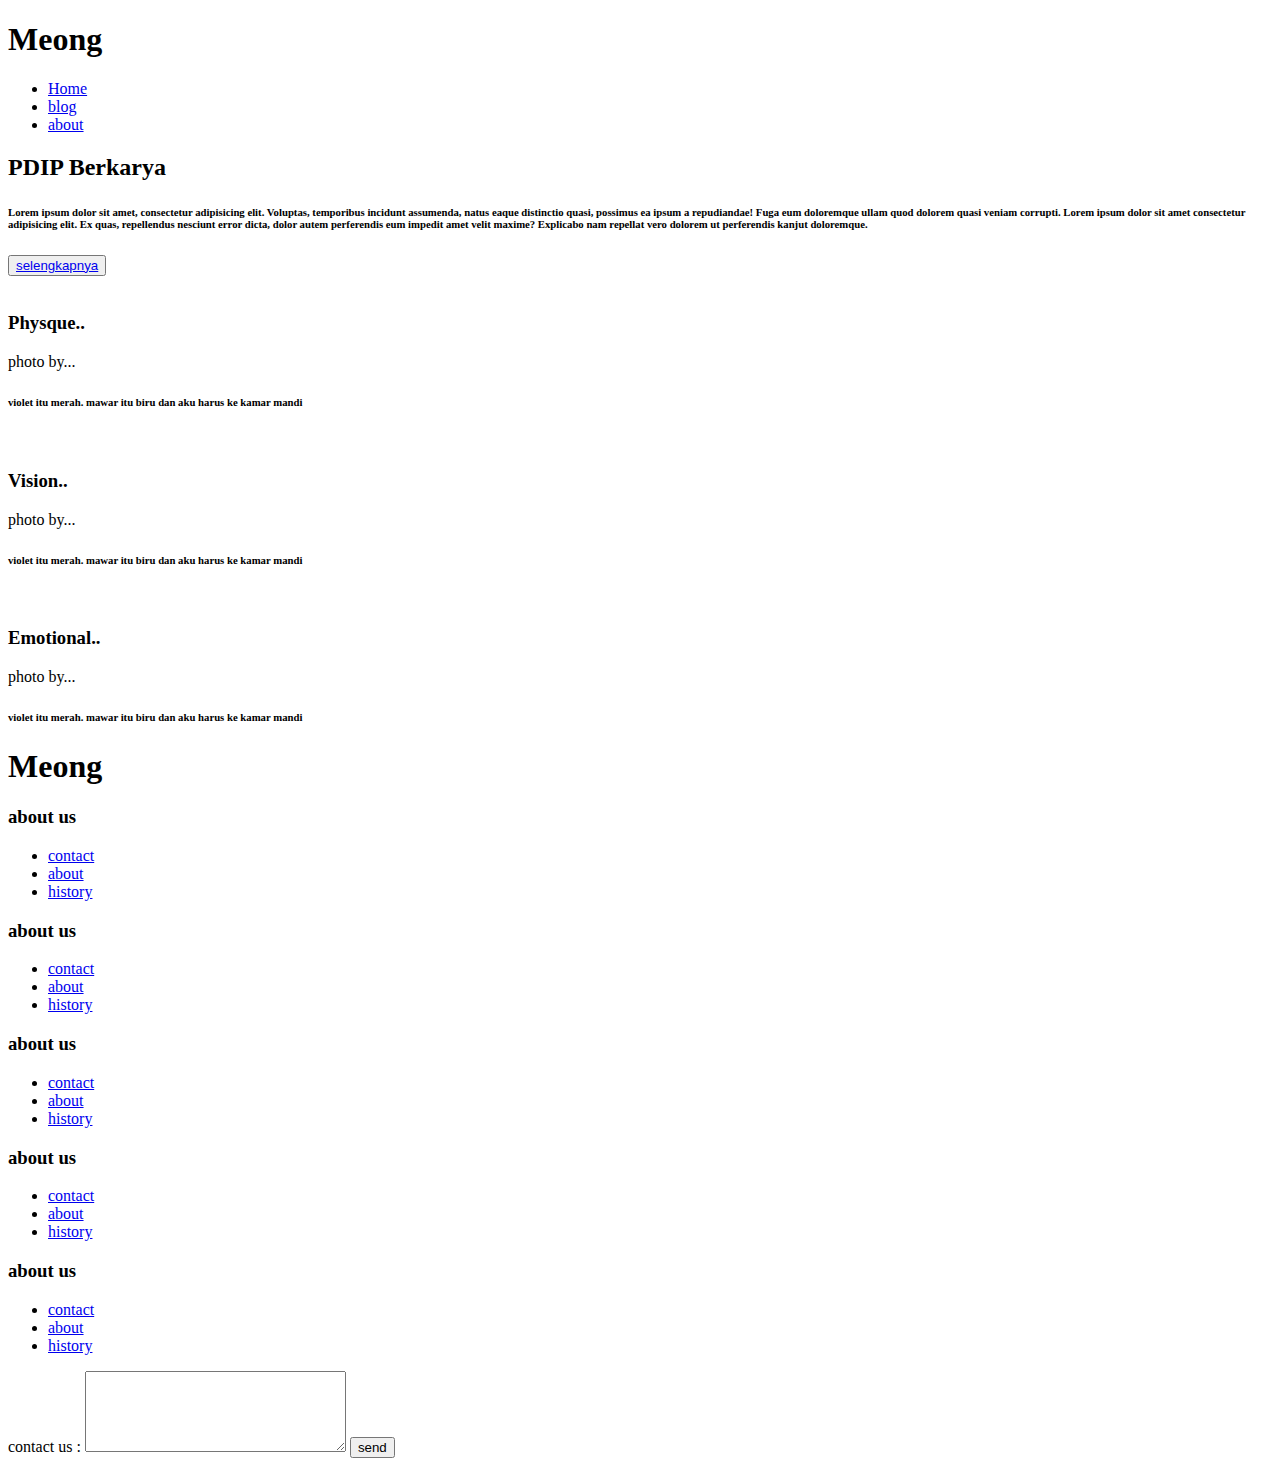
==== index.html @ d6331c43 "yasss" ====
<!DOCTYPE html>
<html lang="en">
<head>
    <meta charset="UTF-8">
    <meta http-equiv="X-UA-Compatible" content="IE=edge">
    <meta name="viewport" content="width=device-width, initial-scale=1.0">
    <title>Homepage</title>
    <link rel="stylesheet" href="/css/index-style.css">
</head>
<body>


    <div class="navbar">
        <div class="logo-navbar">
            <h1>Meong</h1>
        </div>
        <div class="link-nav">
            <ul>
                <li>
                    <a href="/html/index.html">Home</a>
                </li>
                <li>
                    <a href="/html/blog.html">blog</a>
                </li>
                <li>
                    <a href="#">about</a>
                </li>
            </ul>
        </div>
    </div>


    <!-- konten -->
    <div class="homepage">
        <div class="text-pembuka">
                <h2>PDIP Berkarya</h2>
                <h6>
                    Lorem ipsum dolor sit amet, consectetur adipisicing elit. Voluptas, temporibus incidunt assumenda, natus eaque distinctio quasi, possimus ea ipsum a repudiandae! Fuga eum doloremque ullam quod dolorem quasi veniam corrupti.
                    Lorem ipsum dolor sit amet consectetur adipisicing elit. Ex quas, repellendus nesciunt error dicta, dolor autem perferendis eum impedit amet velit maxime? Explicabo nam repellat vero dolorem ut perferendis kanjut doloremque.
                </h6>
                <button>
                    <a href="#">selengkapnya</a>
                </button>
            </div>

            <div class="konten-homepage">
                <div class="card-1">
                    <img src="/gambar/icon-1.jpg" alt="">
    
                    <div class="text-card-1">
                        <h3>Physque..</h3>
                        <p>photo by...</p>
                        <h6>violet itu merah. mawar itu biru dan aku harus ke kamar mandi</h6>
                    </div>
                </div>
    
                <div class="card-2">
                    <img src="/gambar/icon-2.jpg" alt="">
    
                    <div class="text-card-2">
                        <h3>Vision..</h3>
                        <p>photo by...</p>
                        <h6>violet itu merah. mawar itu biru dan aku harus ke kamar mandi</h6>
                    </div>
                </div>
    
                <div class="card-3">
                    <img src="/gambar/icon-3.jpg" alt="">
    
                    <div class="text-card-3">
                        <h3>Emotional..</h3>
                        <p>photo by...</p>
                        <h6>violet itu merah. mawar itu biru dan aku harus ke kamar mandi</h6>
                    </div>
                </div>
            </div>
    </div>

    <div class="footer">

        <div class="logo-footer">
            <h1>Meong</h1>
        </div>

        <div class="text-footer">
            <div class="about-us-1">
                <h3>about us</h3>
                <ul>
                    <li>
                        <a href="#">contact</a>
                    </li>
                    <li>
                        <a href="#">about</a>
                    </li>
                    <li>
                        <a href="#">history</a>
                    </li>
                </ul>
            </div>

            <div class="about-us-2">
                <h3>about us</h3>
                <ul>
                    <li>
                        <a href="#">contact</a>
                    </li>
                    <li>
                        <a href="#">about</a>
                    </li>
                    <li>
                        <a href="#">history</a>
                    </li>
                </ul>
            </div>

            <div class="about-us-3">
                <h3>about us</h3>
                <ul>
                    <li>
                        <a href="#">contact</a>
                    </li>
                    <li>
                        <a href="#">about</a>
                    </li>
                    <li>
                        <a href="#">history</a>
                    </li>
                </ul>
            </div>

            <div class="about-us-4">
                <h3>about us</h3>
                <ul>
                    <li>
                        <a href="#">contact</a>
                    </li>
                    <li>
                        <a href="#">about</a>
                    </li>
                    <li>
                        <a href="#">history</a>
                    </li>
                </ul>
            </div>

            <div class="about-us-5">
                <h3>about us</h3>
                <ul>
                    <li>
                        <a href="#">contact</a>
                    </li>
                    <li>
                        <a href="#">about</a>
                    </li>
                    <li>
                        <a href="#">history</a>
                    </li>
                </ul>
            </div>

        </div>

        <div class="text-area">
            <label for="text area">contact us :</label>
            <textarea name="say something.." id="text area" cols="30" rows="5"></textarea>
            <button>send</button>
        </div>
    </div>
</body>
</html>
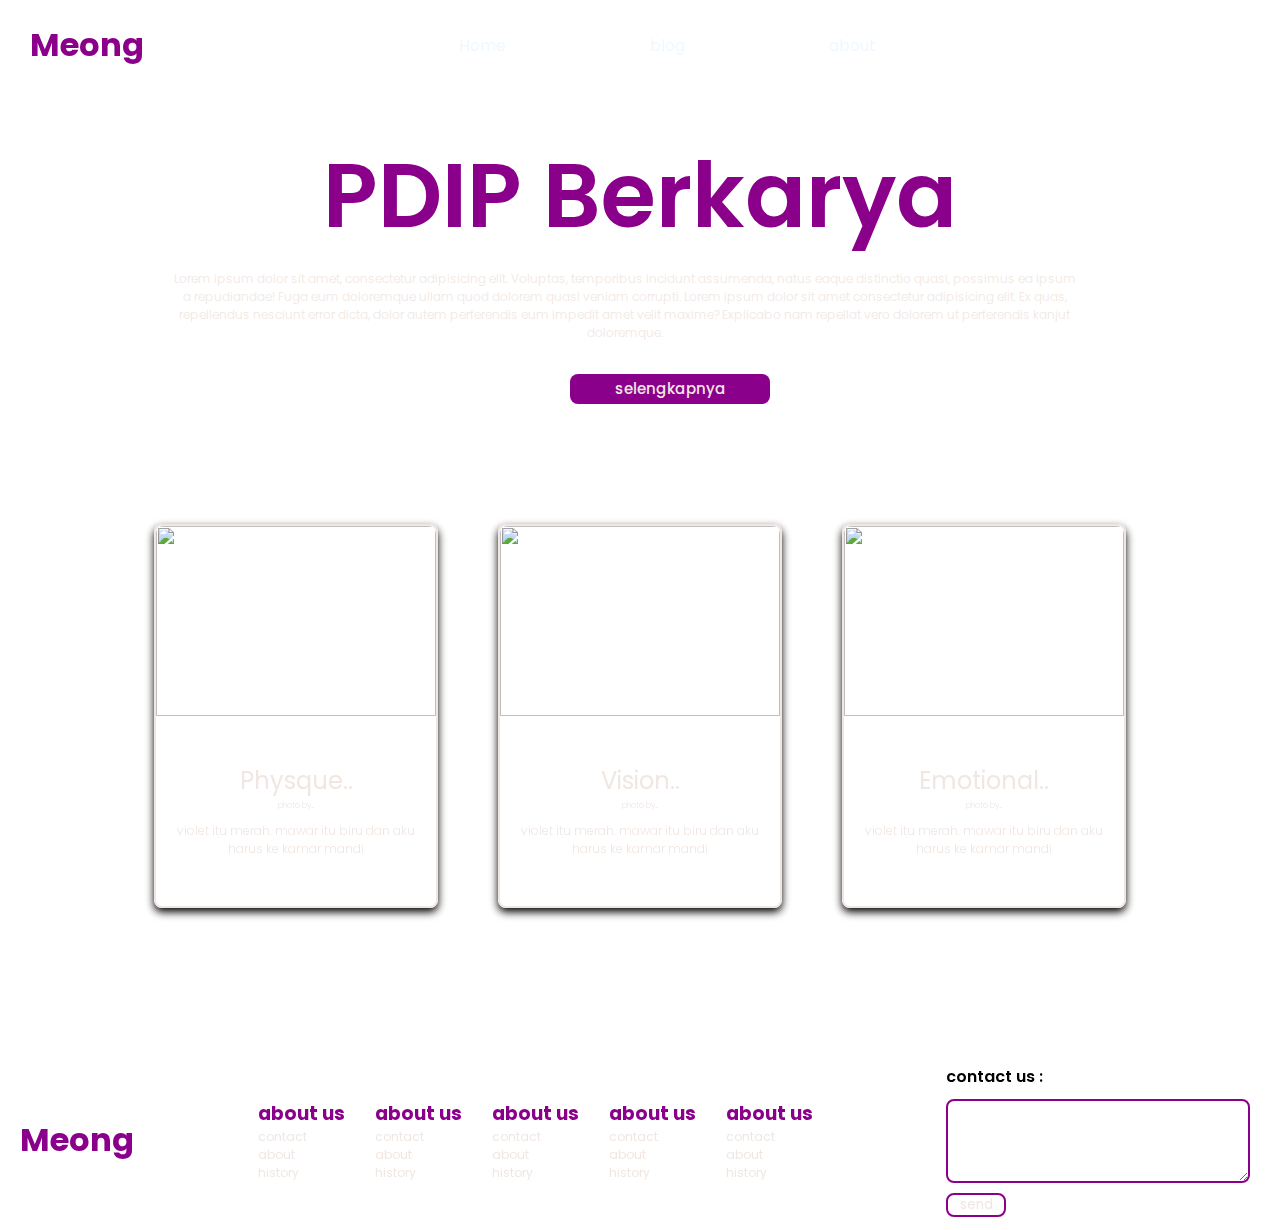
==== commit 6ab33fc8: "Update index.html" ====
--- a/index.html
+++ b/index.html
@@ -5,7 +5,7 @@
     <meta http-equiv="X-UA-Compatible" content="IE=edge">
     <meta name="viewport" content="width=device-width, initial-scale=1.0">
     <title>Homepage</title>
-    <link rel="stylesheet" href="/css/index-style.css">
+    <link rel="stylesheet" href="index-style.css">
 </head>
 <body>
 
@@ -167,4 +167,4 @@
         </div>
     </div>
 </body>
-</html>+</html>
--- a/index-style.css
+++ b/index-style.css
@@ -0,0 +1,287 @@
+@import url('https://fonts.googleapis.com/css2?family=Cabin:wght@700&family=Oswald&family=Poppins:wght@300;400&family=Roboto+Mono:wght@500&display=swap');
+
+
+*{
+    font-family: 'Poppins', sans-serif;
+    margin: 0;
+    padding: 0;
+}
+body{
+    background-image: url(/gambar/bg.jpg);
+    background-size: 150%;
+    background-repeat: no-repeat;
+    background-attachment: fixed;
+}
+.navbar{
+    align-items: center;
+    display: flex;
+    padding-top: 1%;
+    top: 0;
+    right: 0;
+    left: 0;
+    z-index: 999;
+    position: sticky;
+    background: url(/gambar/bg.jpg);
+    justify-content: space-between;
+}
+/* konten navbar */
+.navbar .link-nav{
+    display: flex;
+    margin-right: 30%;
+}
+.navbar .link-nav ul {
+    padding: 20px;
+    list-style: none;
+}
+.navbar .link-nav ul li{
+    display: inline;
+}
+.navbar .link-nav ul li a {
+    color: aliceblue;
+    margin-left: 140px;
+    text-decoration: none;
+    
+}
+.navbar .link-nav ul li a:hover{
+    color: darkmagenta;
+}
+
+.navbar  h1 {
+    color: darkmagenta;
+    padding-left: 30px;
+    /* top: 0;
+    padding-top: 20px;
+    position: fixed; */
+}
+
+/* konten */
+.homepage{
+    /* border-style: solid; */
+    margin-top: 50px;
+    height: 670px;
+}
+.text-pembuka{
+    display: flex;
+    flex-direction: column;
+    top: 266px;
+    text-align: center;
+    /* border: #f0e7e2 solid; */
+}
+.text-pembuka h2{
+    font-size: 90px;
+    font-weight: 600;
+    margin-bottom: 40px;
+    color: darkmagenta;
+}
+.text-pembuka h6{
+    width: 911px;
+    height: 66px;
+    font-size: 12px;
+    font-weight: 300;
+    position: absolute;
+    right: 200px;
+    top: 270px;
+    /* border: wheat solid 2px; */
+    color: #f0e7e2;
+}
+.text-pembuka button{
+    width: 200px;
+    height: 30px;
+    border: none;
+    background-color: darkmagenta;
+    margin-left: 570px;
+    margin-top: 70px;
+    border-radius: 8px;
+    
+}
+.text-pembuka button a{
+    color: #f0e7e2;
+    font-weight: 500;
+    font-size: 15px;
+    padding: 5px;
+    text-decoration: none;
+}
+.konten-homepage{
+    gap: 60px;
+    display: flex;
+    margin-top: 120px;
+    /* margin-bottom: 100px; */
+    justify-content: center;
+    flex-direction: row;
+    /* border-style: solid; */
+}
+.konten-homepage img{
+    width: 150px;
+}
+/* card */
+
+.card-1{
+    width: 280px;
+    height: 380px;
+    border-radius: 8px;
+    border: #f0e7e2 solid 2px;
+    backdrop-filter: blur(5px);
+    box-shadow: 0 4px 8px 0;
+}
+.card-1 img{
+    width: 280px;
+    height: 190px;
+    border-radius: 8px 8px 0px 0px ;
+}
+.card-1 .text-card-1{
+    padding: 20px;
+    text-align: center;
+    color: #f0e7e2;
+}
+.card-1 .text-card-1 h3{
+    margin: 20px;
+    margin-bottom: 2px;
+    font-weight: 400;
+    font-size: 24px;
+}
+.card-1 .text-card-1 p{
+    font-size: 8px;
+    margin-bottom: 10px;
+    font-weight: 300;
+}
+.card-1 .text-card-1 h6{
+    font-weight: 300;
+    font-size: 12px;
+}
+.card-2{
+    width: 280px;
+    height: 380px;
+    border-radius: 8px;
+    border: #f0e7e2 solid 2px;
+    backdrop-filter: blur(5px);
+    box-shadow: 0 4px 8px 0;
+}
+.card-2 img{
+    width: 280px;
+    height: 190px;
+    border-radius: 8px 8px 0px 0px ;
+}
+.card-2 .text-card-2{
+    padding: 20px;
+    text-align: center;
+    color: #f0e7e2;
+}
+.card-2 .text-card-2 h3{
+    margin: 20px;
+    margin-bottom: 2px;
+    font-weight: 400;
+    font-size: 24px;
+}
+.card-2 .text-card-2 p{
+    font-size: 8px;
+    font-weight: 300;
+    margin-bottom: 10px;
+}
+.card-2 .text-card-2 h6{
+    font-weight: 300;
+    font-size: 12px;
+}
+.card-3{
+    width: 280px;
+    height: 380px;
+    border-radius: 8px;
+    border: #f0e7e2 solid 2px;
+    backdrop-filter: blur(5px);
+    box-shadow: 0 4px 8px 0;
+}
+.card-3 img{
+    width: 280px;
+    height: 190px;
+    border-radius: 8px 8px 0px 0px ;
+}
+.card-3 .text-card-3{
+    padding: 20px;
+    text-align: center;
+    color: #f0e7e2;
+}
+.card-3 .text-card-3 h3{
+    margin: 20px;
+    margin-bottom: 2px;
+    font-weight: 400;
+    font-size: 24px;
+}
+.card-3 .text-card-3 p{
+    font-size: 8px;
+    font-weight: 300;
+    margin-bottom: 10px;
+}
+.card-3 .text-card-3 h6{
+    font-weight: 300;
+    font-size: 12px;
+}
+
+/* footer */
+.footer{
+    backdrop-filter: blur(20px);
+    display: flex;
+    position: absolute;
+    justify-content: space-between;
+    align-items: center;
+    height: 180px;
+    right: 0;
+    left: 0;
+    top: 1050px;
+    /* border:  #f0e7e2 solid 1px; */
+}
+.text-footer {
+    gap: 30px;
+    padding: 20px;
+    display: flex;
+    flex-direction: row;
+    /* border: #f0e7e2 solid 2px; */
+}
+.logo-footer h1{
+    padding: 20px;
+    color: darkmagenta;
+}
+.text-footer h3{
+    color: darkmagenta;
+}
+.text-footer ul{
+    font-size: 12px;
+    font-weight: 400;
+    list-style: none;
+    flex-direction: row;
+}
+.text-footer ul li a{
+    color: #f0e7e2 ;
+    text-decoration: none;
+}
+/* pe */
+.text-area{
+    display: flex;
+    flex-direction: column;
+    justify-content: center;
+    margin: 20px;
+    /* border: #f0e7e2 solid 2px; */
+}
+.text-area label{
+    margin-left: 10px;
+    font-weight: 600;
+}
+.text-area textarea{
+    width: 300px;
+    height: 80px;
+    margin: 10px;
+    background: transparent;
+    border: darkmagenta solid 2px;
+    border-radius: 8px;
+}
+.text-area button {
+    color: #f0e7e2;
+    width: 60px;
+    margin-left: 10px;
+    background: transparent;
+    border: darkmagenta solid 2px;
+    border-radius: 8px;
+
+}
+.text-area button:hover{
+    background-color: #f0e7e2;
+    color: darkmagenta;
+}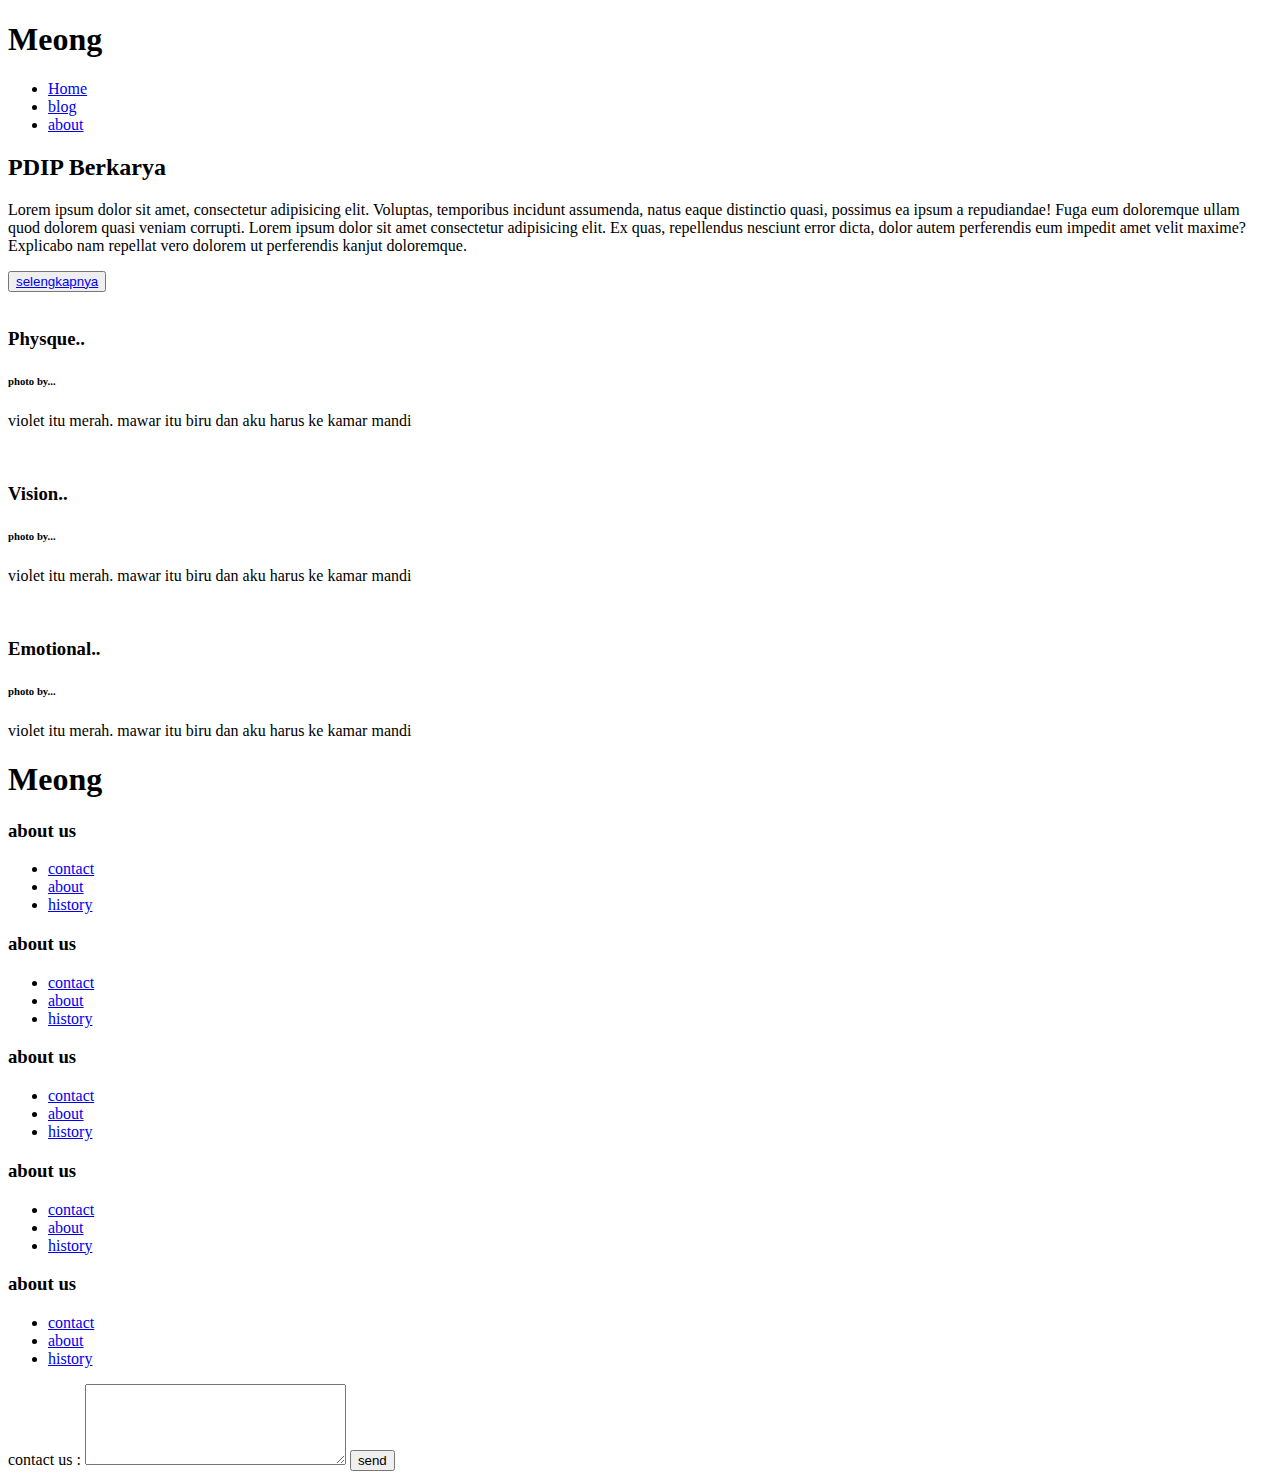
==== commit d1994f31: "Update index.html" ====
--- a/index.html
+++ b/index.html
@@ -5,7 +5,7 @@
     <meta http-equiv="X-UA-Compatible" content="IE=edge">
     <meta name="viewport" content="width=device-width, initial-scale=1.0">
     <title>Homepage</title>
-    <link rel="stylesheet" href="index-style.css">
+    <link rel="stylesheet" href="/css/index-style.css">
 </head>
 <body>
 
@@ -23,7 +23,7 @@
                     <a href="/html/blog.html">blog</a>
                 </li>
                 <li>
-                    <a href="#">about</a>
+                    <a href="/html/blog.html">about</a>
                 </li>
             </ul>
         </div>
@@ -34,23 +34,23 @@
     <div class="homepage">
         <div class="text-pembuka">
                 <h2>PDIP Berkarya</h2>
-                <h6>
+                <p>
                     Lorem ipsum dolor sit amet, consectetur adipisicing elit. Voluptas, temporibus incidunt assumenda, natus eaque distinctio quasi, possimus ea ipsum a repudiandae! Fuga eum doloremque ullam quod dolorem quasi veniam corrupti.
                     Lorem ipsum dolor sit amet consectetur adipisicing elit. Ex quas, repellendus nesciunt error dicta, dolor autem perferendis eum impedit amet velit maxime? Explicabo nam repellat vero dolorem ut perferendis kanjut doloremque.
-                </h6>
+                </p>
                 <button>
                     <a href="#">selengkapnya</a>
                 </button>
             </div>
 
-            <div class="konten-homepage">
+            <div class="card-container">
                 <div class="card-1">
                     <img src="/gambar/icon-1.jpg" alt="">
     
                     <div class="text-card-1">
                         <h3>Physque..</h3>
-                        <p>photo by...</p>
-                        <h6>violet itu merah. mawar itu biru dan aku harus ke kamar mandi</h6>
+                        <h6>photo by...</h6>
+                        <p>violet itu merah. mawar itu biru dan aku harus ke kamar mandi</p>
                     </div>
                 </div>
     
@@ -59,8 +59,8 @@
     
                     <div class="text-card-2">
                         <h3>Vision..</h3>
-                        <p>photo by...</p>
-                        <h6>violet itu merah. mawar itu biru dan aku harus ke kamar mandi</h6>
+                        <h6>photo by...</h6>
+                        <p>violet itu merah. mawar itu biru dan aku harus ke kamar mandi</h6>
                     </div>
                 </div>
     
@@ -69,8 +69,8 @@
     
                     <div class="text-card-3">
                         <h3>Emotional..</h3>
-                        <p>photo by...</p>
-                        <h6>violet itu merah. mawar itu biru dan aku harus ke kamar mandi</h6>
+                        <h6>photo by...</h6>
+                        <p>violet itu merah. mawar itu biru dan aku harus ke kamar mandi</p>
                     </div>
                 </div>
             </div>
